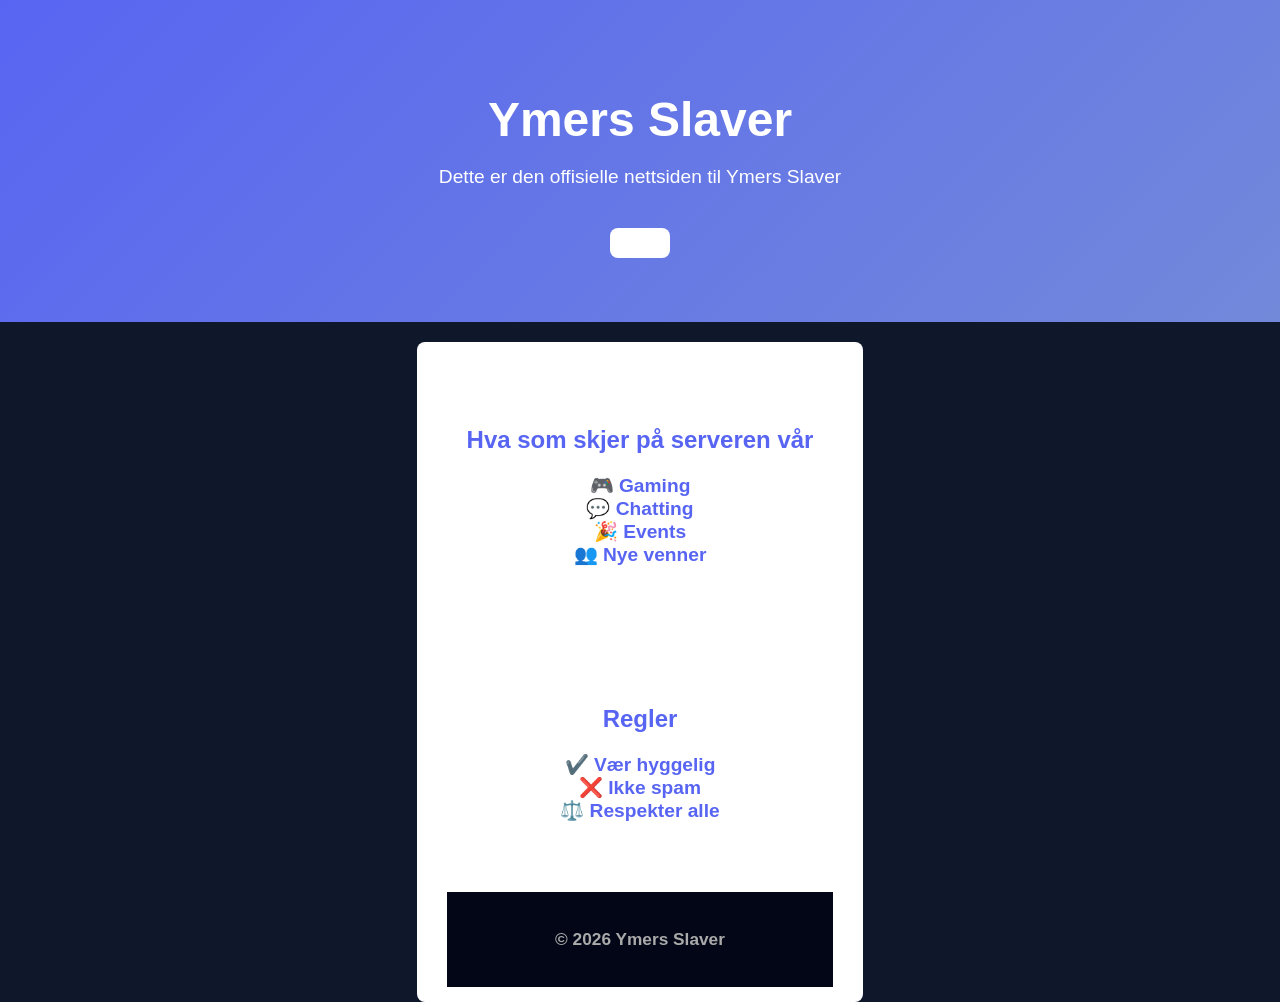
==== index.html @ 5092a2a8 "index.html" ====
<!DOCTYPE html>
<html lang="no">
<head>
  <meta charset="UTF-8">
  <title>Ymers Slaver</title>
  <style>
    body {
      margin: 0;
      font-family: Arial, sans-serif;
      background: #0f172a;
      color: white;
      text-align: center;
    }

    header {
      padding: 60px 20px;
      background: linear-gradient(135deg, #5865F2, #7289da);
    }

    h1 {
      font-size: 3em;
      margin-bottom: 10px;
    }

    p {
      font-size: 1.2em;
    }

    .btn {
      display: inline-block;
      margin-top: 20px;
      padding: 15px 30px;
      background: #ffffff;
      color: #5865F2;
      text-decoration: none;
      font-weight: bold;
      border-radius: 8px;
      transition: 0.2s;
    }

    .btn:hover {
      background: #ddd;
    }

    section {
      padding: 50px 20px;
    }

    .box {
      max-width: 600px;
      margin: auto;
    }

    footer {
      padding: 20px;
      background: #020617;
      font-size: 0.9em;
      color: #aaa;
    }
  </style>
</head>
<body>

<header>
  <h1>Ymers Slaver</h1>
  <p>Dette er den offisielle nettsiden til Ymers Slaver</p>
  <a class="btn" href="https://discord.gg/6Qm7d9YYQu"Bli med nå</a>
</header>

<section>
  <div class="box">
    <h2>Hva som skjer på serveren vår</h2>
    <p>🎮 Gaming<br>💬 Chatting<br>🎉 Events<br>👥 Nye venner</p>
  </div>
</section>

<section>
  <div class="box">
    <h2>Regler</h2>
    <p>✔️ Vær hyggelig<br>❌ Ikke spam<br>⚖️ Respekter alle</p>
  </div>
</section>

<footer>
  <p>© 2026 Ymers Slaver</p>
</footer>

</body>
</html>
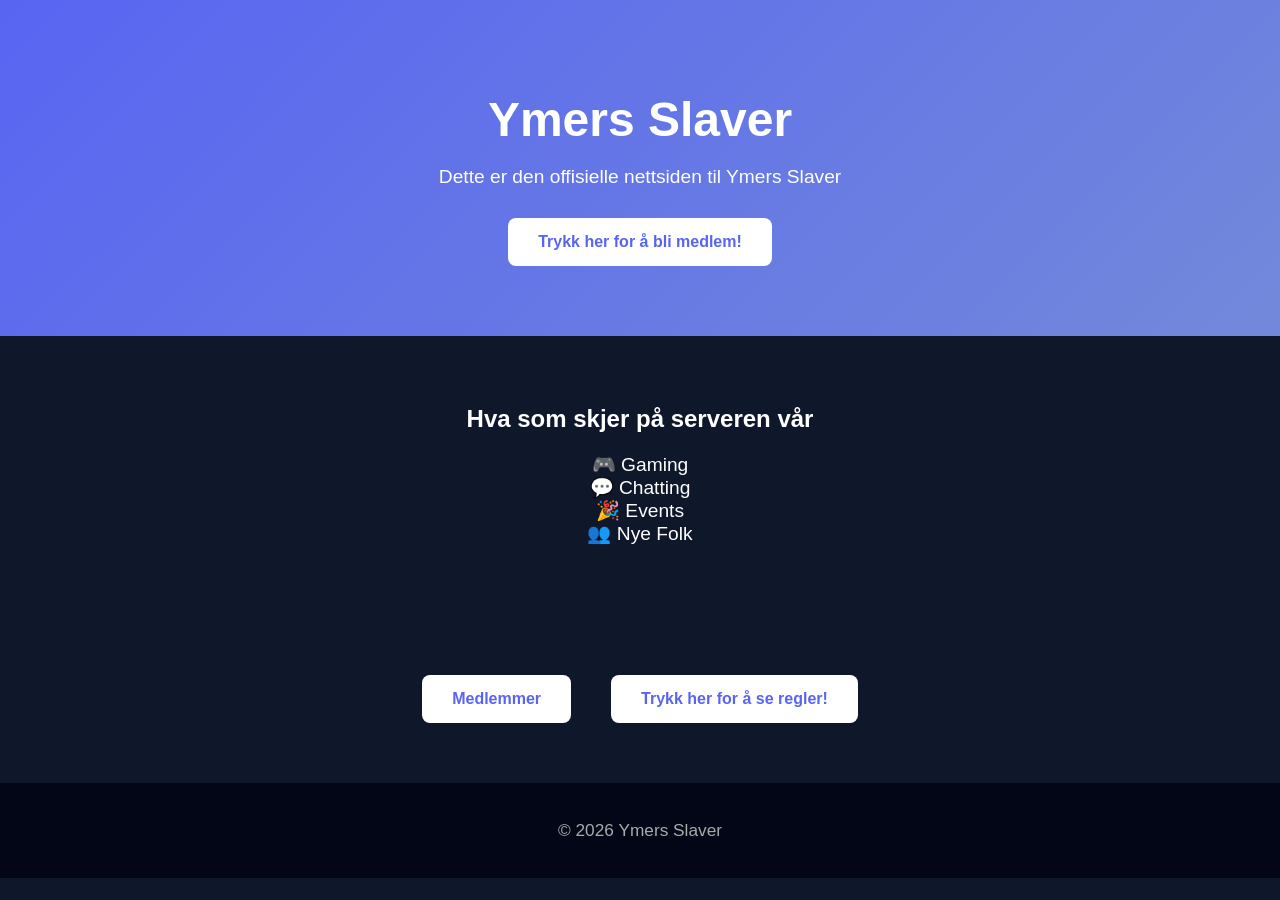
==== commit 8e953cfd: "index.html" ====
--- a/index.html
+++ b/index.html
@@ -28,7 +28,7 @@
 
     .btn {
       display: inline-block;
-      margin-top: 20px;
+      margin: 10px;
       padding: 15px 30px;
       background: #ffffff;
       color: #5865F2;
@@ -51,6 +51,13 @@
       margin: auto;
     }
 
+    .button-row {
+      display: flex;
+      justify-content: center;
+      gap: 20px;
+      flex-wrap: wrap;
+    }
+
     footer {
       padding: 20px;
       background: #020617;
@@ -64,20 +71,20 @@
 <header>
   <h1>Ymers Slaver</h1>
   <p>Dette er den offisielle nettsiden til Ymers Slaver</p>
-  <a class="btn" href="https://discord.gg/6Qm7d9YYQu"Bli med nå</a>
+  <a class="btn" href="https://discord.gg/6Qm7d9YYQu" target="_blank">Trykk her for å bli medlem!</a>
 </header>
 
 <section>
   <div class="box">
     <h2>Hva som skjer på serveren vår</h2>
-    <p>🎮 Gaming<br>💬 Chatting<br>🎉 Events<br>👥 Nye venner</p>
+    <p>🎮 Gaming<br>💬 Chatting<br>🎉 Events<br>👥 Nye Folk</p>
   </div>
 </section>
 
 <section>
-  <div class="box">
-    <h2>Regler</h2>
-    <p>✔️ Vær hyggelig<br>❌ Ikke spam<br>⚖️ Respekter alle</p>
+  <div class="box button-row">
+    <a class="btn" href="members.html">Medlemmer</a>
+    <a class="btn" href="rules.html">Trykk her for å se regler!</a>
   </div>
 </section>
 
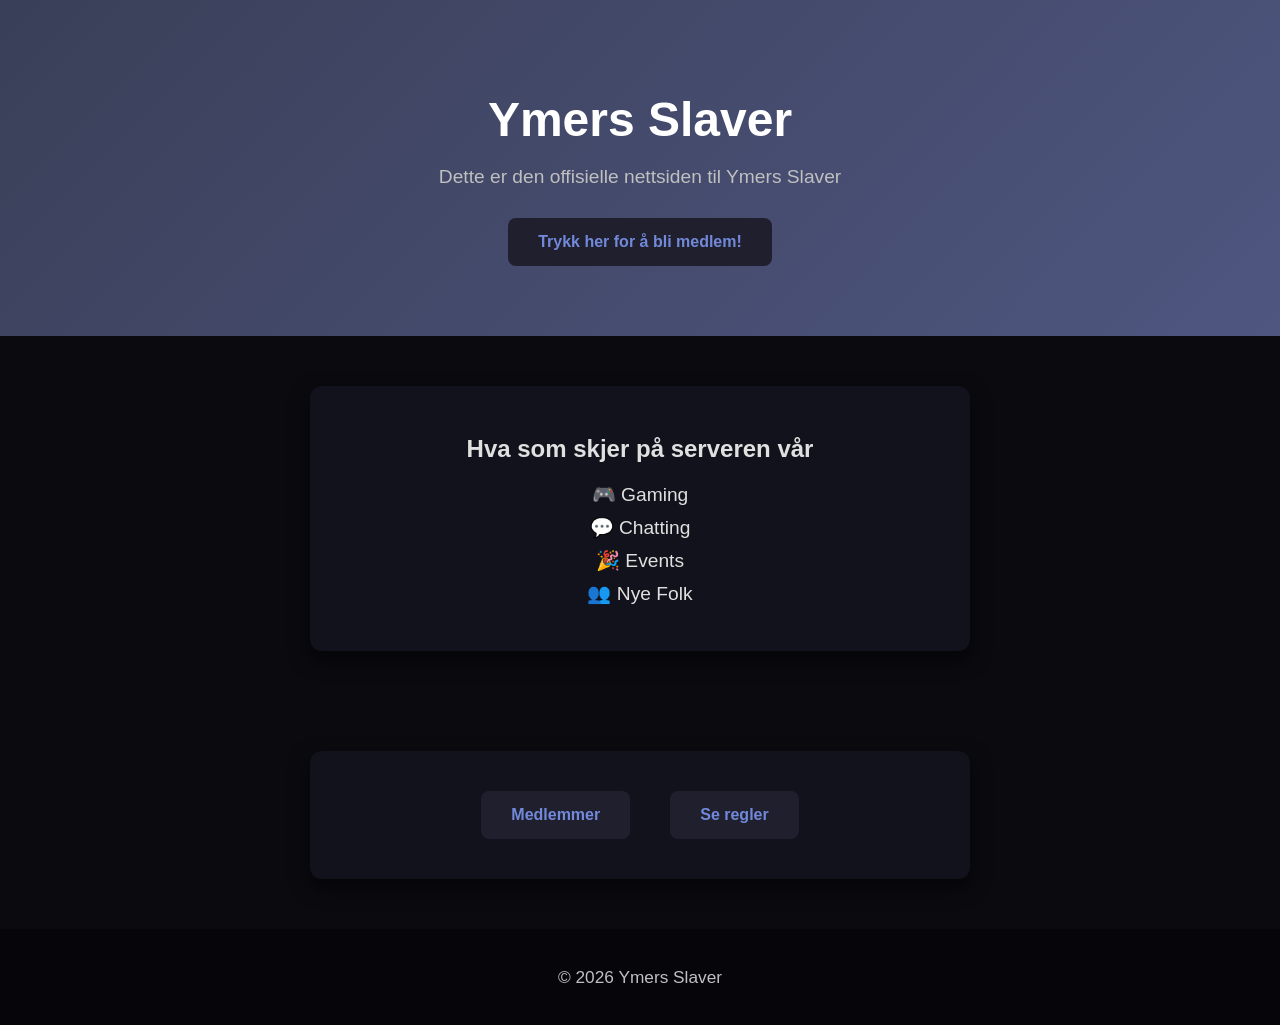
==== commit 76899c93: "index.html" ====
--- a/index.html
+++ b/index.html
@@ -2,36 +2,39 @@
 <html lang="no">
 <head>
   <meta charset="UTF-8">
+  <meta name="viewport" content="width=device-width, initial-scale=1.0">
   <title>Ymers Slaver</title>
   <style>
     body {
       margin: 0;
       font-family: Arial, sans-serif;
-      background: #0f172a;
-      color: white;
+      background: #0a0a0f; /* mørk bakgrunn */
+      color: #e0e0e0; /* lys grå tekst */
       text-align: center;
     }
 
     header {
       padding: 60px 20px;
-      background: linear-gradient(135deg, #5865F2, #7289da);
+      background: linear-gradient(135deg, #3a3f58, #4f5680); /* mørkere gradient */
     }
 
     h1 {
       font-size: 3em;
       margin-bottom: 10px;
+      color: #ffffff;
     }
 
     p {
       font-size: 1.2em;
+      color: #c0c0c0;
     }
 
     .btn {
       display: inline-block;
       margin: 10px;
       padding: 15px 30px;
-      background: #ffffff;
-      color: #5865F2;
+      background: #1f1f2e; /* mørkere knapp */
+      color: #7289da; /* aksentfarge */
       text-decoration: none;
       font-weight: bold;
       border-radius: 8px;
@@ -39,7 +42,9 @@
     }
 
     .btn:hover {
-      background: #ddd;
+      background: #2c2c40;
+      transform: translateY(-2px);
+      box-shadow: 0 4px 12px rgba(0,0,0,0.4);
     }
 
     section {
@@ -49,6 +54,10 @@
     .box {
       max-width: 600px;
       margin: auto;
+      background: #12121c; /* subtil boks bakgrunn */
+      padding: 30px;
+      border-radius: 12px;
+      box-shadow: 0 8px 20px rgba(0,0,0,0.5);
     }
 
     .button-row {
@@ -60,9 +69,31 @@
 
     footer {
       padding: 20px;
-      background: #020617;
+      background: #05050a;
       font-size: 0.9em;
-      color: #aaa;
+      color: #777;
+    }
+
+    ul {
+      list-style: none;
+      padding: 0;
+    }
+
+    li {
+      margin: 10px 0;
+      font-size: 1.2em;
+    }
+
+    @media (max-width: 600px) {
+      h1 {
+        font-size: 2em;
+      }
+      p {
+        font-size: 1em;
+      }
+      .btn {
+        padding: 12px 20px;
+      }
     }
   </style>
 </head>
@@ -77,14 +108,19 @@
 <section>
   <div class="box">
     <h2>Hva som skjer på serveren vår</h2>
-    <p>🎮 Gaming<br>💬 Chatting<br>🎉 Events<br>👥 Nye Folk</p>
+    <ul>
+      <li>🎮 Gaming</li>
+      <li>💬 Chatting</li>
+      <li>🎉 Events</li>
+      <li>👥 Nye Folk</li>
+    </ul>
   </div>
 </section>
 
 <section>
   <div class="box button-row">
     <a class="btn" href="members.html">Medlemmer</a>
-    <a class="btn" href="rules.html">Trykk her for å se regler!</a>
+    <a class="btn" href="rules.html">Se regler</a>
   </div>
 </section>
 
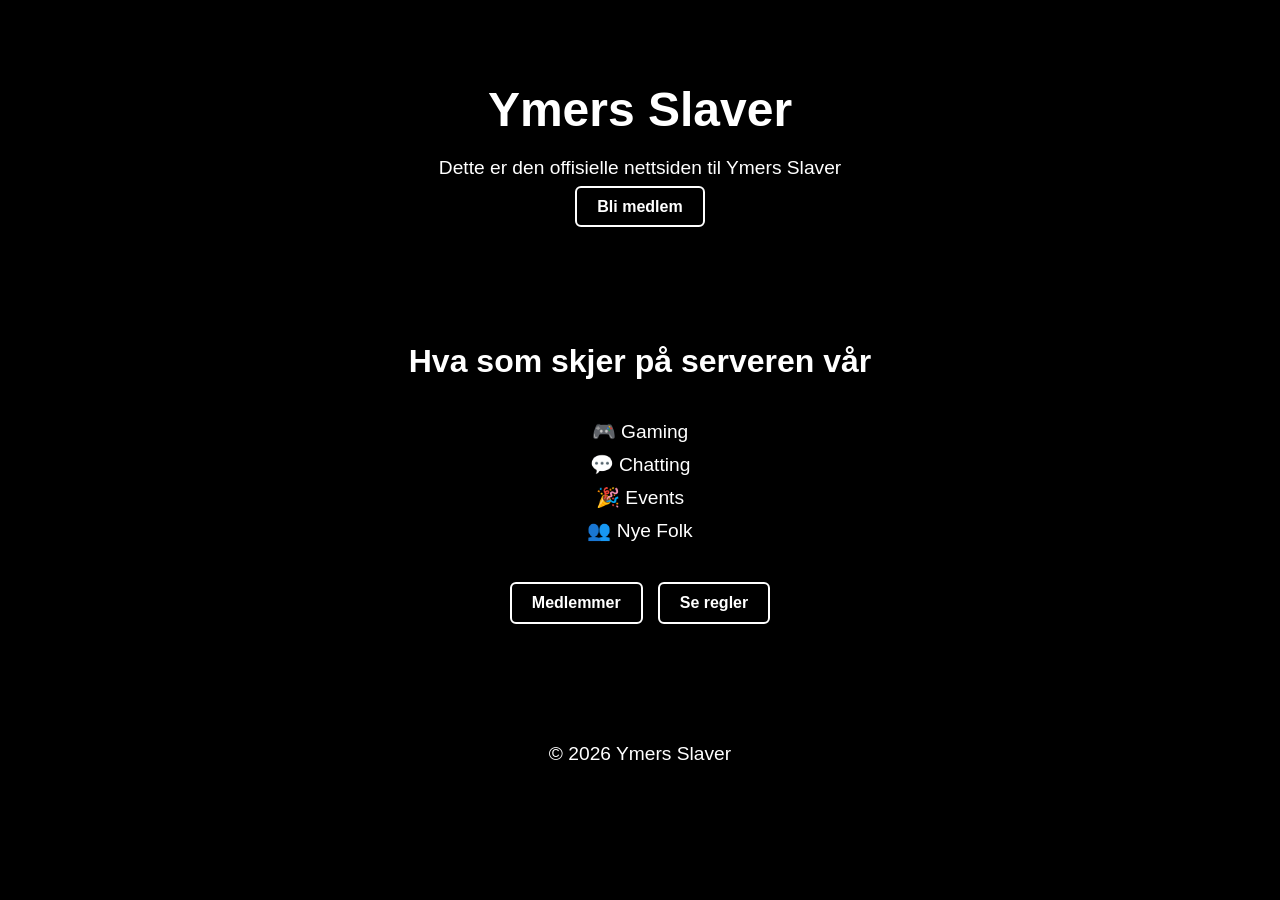
==== commit 1999c630: "index.html" ====
--- a/index.html
+++ b/index.html
@@ -8,91 +8,77 @@
     body {
       margin: 0;
       font-family: Arial, sans-serif;
-      background: #0a0a0f; /* mørk bakgrunn */
-      color: #e0e0e0; /* lys grå tekst */
+      background: #000000; /* helt svart */
+      color: #ffffff;       /* lys tekst */
       text-align: center;
     }
 
-    header {
-      padding: 60px 20px;
-      background: linear-gradient(135deg, #3a3f58, #4f5680); /* mørkere gradient */
+    header, section, footer {
+      background: #000000;  /* alt svart */
+      padding: 50px 20px;
     }
 
     h1 {
       font-size: 3em;
-      margin-bottom: 10px;
-      color: #ffffff;
+      margin-bottom: 20px; /* litt større mellomrom */
     }
 
-    p {
-      font-size: 1.2em;
-      color: #c0c0c0;
+    h2 {
+      font-size: 2em;
+      margin-bottom: 40px; /* mer avstand under overskriften */
     }
 
-    .btn {
-      display: inline-block;
-      margin: 10px;
-      padding: 15px 30px;
-      background: #1f1f2e; /* mørkere knapp */
-      color: #7289da; /* aksentfarge */
+    p, li, a {
+      font-size: 1.2em;
+      color: #ffffff;  /* lys tekst */
       text-decoration: none;
-      font-weight: bold;
-      border-radius: 8px;
-      transition: 0.2s;
     }
 
-    .btn:hover {
-      background: #2c2c40;
-      transform: translateY(-2px);
-      box-shadow: 0 4px 12px rgba(0,0,0,0.4);
+    ul {
+      list-style: none;
+      padding: 0;
+      margin-bottom: 40px; /* mer avstand under listen */
     }
 
-    section {
-      padding: 50px 20px;
-    }
-
-    .box {
-      max-width: 600px;
-      margin: auto;
-      background: #12121c; /* subtil boks bakgrunn */
-      padding: 30px;
-      border-radius: 12px;
-      box-shadow: 0 8px 20px rgba(0,0,0,0.5);
+    li {
+      margin: 10px 0;
     }
 
     .button-row {
       display: flex;
       justify-content: center;
-      gap: 20px;
+      gap: 15px; /* litt mindre mellom knappene */
       flex-wrap: wrap;
+      margin-top: 20px; /* flytt knappene litt ned */
     }
 
-    footer {
-      padding: 20px;
-      background: #05050a;
-      font-size: 0.9em;
-      color: #777;
+    a.btn {
+      padding: 10px 20px; /* mindre knapper */
+      border: 2px solid #ffffff; /* enkel hvit ramme */
+      border-radius: 6px;
+      font-weight: bold;
+      transition: 0.2s;
+      color: #ffffff;
+      font-size: 1em; /* litt mindre tekst i knappene */
     }
 
-    ul {
-      list-style: none;
-      padding: 0;
-    }
-
-    li {
-      margin: 10px 0;
-      font-size: 1.2em;
+    a.btn:hover {
+      background: #ffffff;
+      color: #000000;
     }
 
     @media (max-width: 600px) {
       h1 {
         font-size: 2em;
       }
-      p {
+      h2 {
+        font-size: 1.5em;
+      }
+      p, li, a.btn {
         font-size: 1em;
       }
-      .btn {
-        padding: 12px 20px;
+      a.btn {
+        padding: 8px 16px;
       }
     }
   </style>
@@ -102,23 +88,18 @@
 <header>
   <h1>Ymers Slaver</h1>
   <p>Dette er den offisielle nettsiden til Ymers Slaver</p>
-  <a class="btn" href="https://discord.gg/6Qm7d9YYQu" target="_blank">Trykk her for å bli medlem!</a>
+  <a class="btn" href="https://discord.gg/6Qm7d9YYQu" target="_blank">Bli medlem</a>
 </header>
 
 <section>
-  <div class="box">
-    <h2>Hva som skjer på serveren vår</h2>
-    <ul>
-      <li>🎮 Gaming</li>
-      <li>💬 Chatting</li>
-      <li>🎉 Events</li>
-      <li>👥 Nye Folk</li>
-    </ul>
-  </div>
-</section>
-
-<section>
-  <div class="box button-row">
+  <h2>Hva som skjer på serveren vår</h2>
+  <ul>
+    <li>🎮 Gaming</li>
+    <li>💬 Chatting</li>
+    <li>🎉 Events</li>
+    <li>👥 Nye Folk</li>
+  </ul>
+  <div class="button-row">
     <a class="btn" href="members.html">Medlemmer</a>
     <a class="btn" href="rules.html">Se regler</a>
   </div>
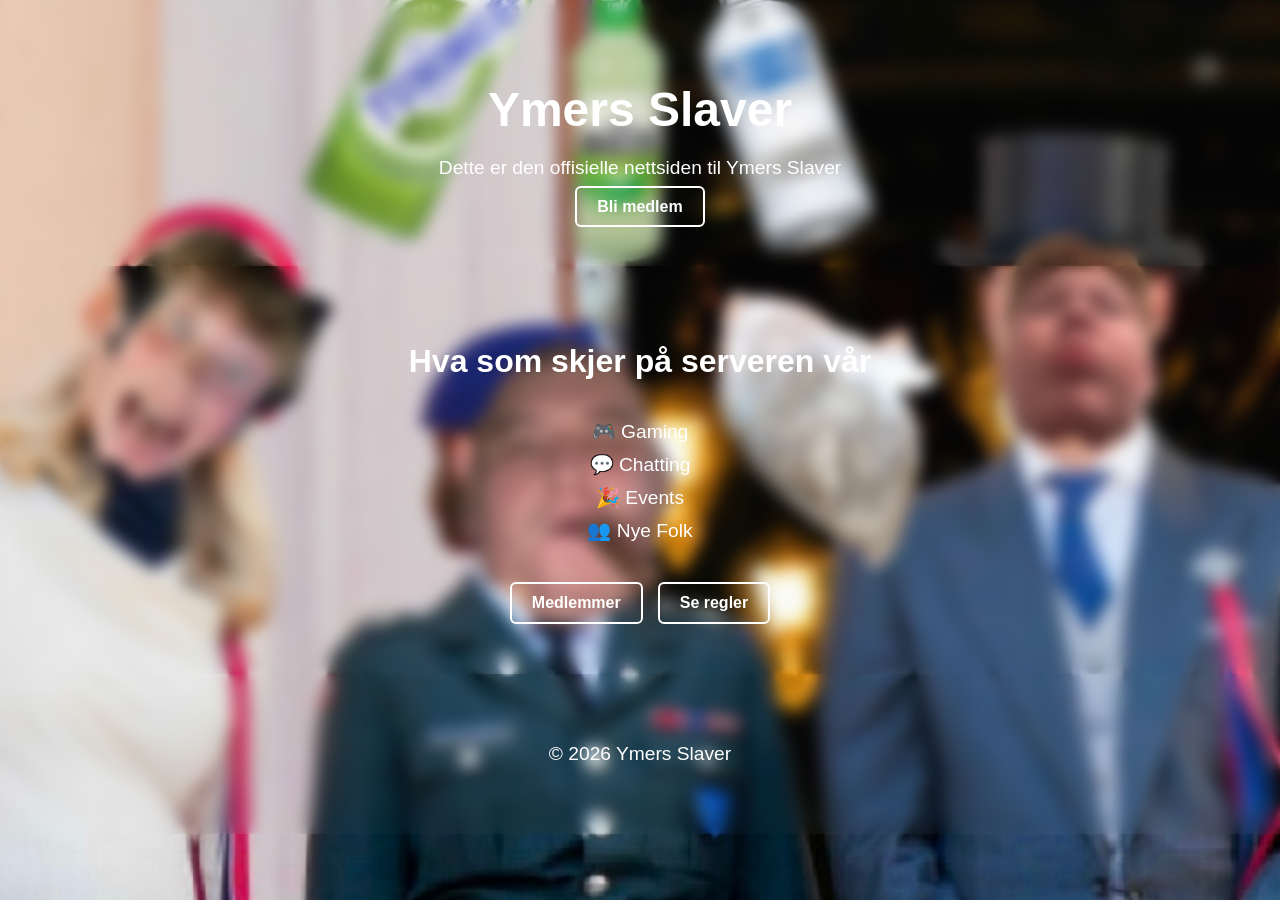
==== commit 1fa4f944: "index.html" ====
--- a/index.html
+++ b/index.html
@@ -4,40 +4,43 @@
   <meta charset="UTF-8">
   <meta name="viewport" content="width=device-width, initial-scale=1.0">
   <title>Ymers Slaver</title>
+
   <style>
     body {
       margin: 0;
       font-family: Arial, sans-serif;
-      background: #000000; /* helt svart */
-      color: #ffffff;       /* lys tekst */
+      background: url("bg.jpg.JPG") no-repeat center center fixed;
+      background-size: cover;
+      color: #ffffff;
       text-align: center;
     }
 
-    header, section, footer {
-      background: #000000;  /* alt svart */
-      padding: 50px 20px;
-    }
-
+ header, section, footer {
+  background: rgba(255, 255, 255, 0.02); /* nesten usynlig */
+  backdrop-filter: blur(8px);
+  -webkit-backdrop-filter: blur(8px);
+  padding: 50px 20px;
+}
     h1 {
       font-size: 3em;
-      margin-bottom: 20px; /* litt større mellomrom */
+      margin-bottom: 20px;
     }
 
     h2 {
       font-size: 2em;
-      margin-bottom: 40px; /* mer avstand under overskriften */
+      margin-bottom: 40px;
     }
 
     p, li, a {
       font-size: 1.2em;
-      color: #ffffff;  /* lys tekst */
+      color: #ffffff;
       text-decoration: none;
     }
 
     ul {
       list-style: none;
       padding: 0;
-      margin-bottom: 40px; /* mer avstand under listen */
+      margin-bottom: 40px;
     }
 
     li {
@@ -47,19 +50,19 @@
     .button-row {
       display: flex;
       justify-content: center;
-      gap: 15px; /* litt mindre mellom knappene */
+      gap: 15px;
       flex-wrap: wrap;
-      margin-top: 20px; /* flytt knappene litt ned */
+      margin-top: 20px;
     }
 
     a.btn {
-      padding: 10px 20px; /* mindre knapper */
-      border: 2px solid #ffffff; /* enkel hvit ramme */
+      padding: 10px 20px;
+      border: 2px solid #ffffff;
       border-radius: 6px;
       font-weight: bold;
       transition: 0.2s;
       color: #ffffff;
-      font-size: 1em; /* litt mindre tekst i knappene */
+      font-size: 1em;
     }
 
     a.btn:hover {
@@ -68,18 +71,10 @@
     }
 
     @media (max-width: 600px) {
-      h1 {
-        font-size: 2em;
-      }
-      h2 {
-        font-size: 1.5em;
-      }
-      p, li, a.btn {
-        font-size: 1em;
-      }
-      a.btn {
-        padding: 8px 16px;
-      }
+      h1 { font-size: 2em; }
+      h2 { font-size: 1.5em; }
+      p, li, a.btn { font-size: 1em; }
+      a.btn { padding: 8px 16px; }
     }
   </style>
 </head>
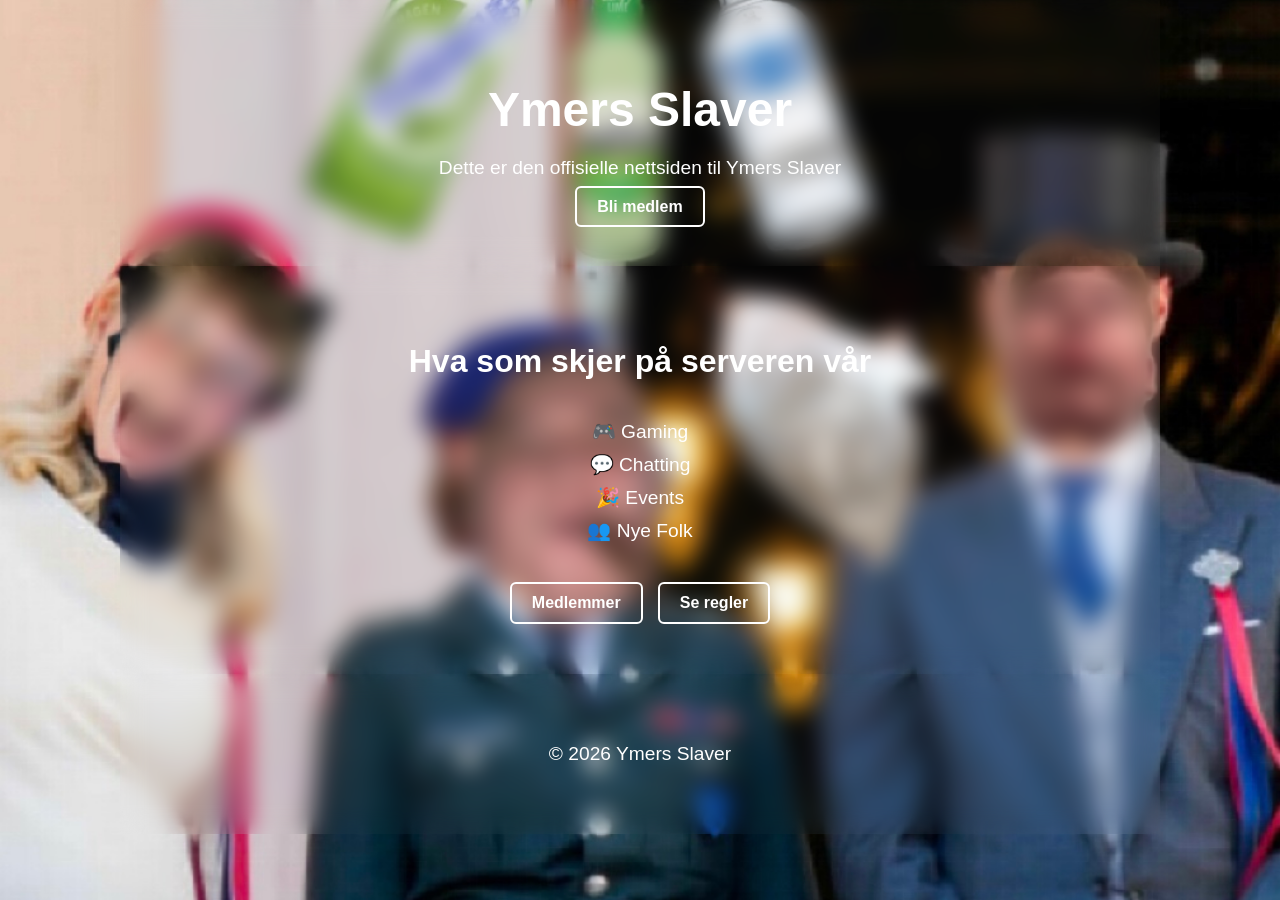
==== commit 67e7eec5: "index.html" ====
--- a/index.html
+++ b/index.html
@@ -6,6 +6,7 @@
   <title>Ymers Slaver</title>
 
   <style>
+    /* Fullskjerm bakgrunn med fixed bilde */
     body {
       margin: 0;
       font-family: Arial, sans-serif;
@@ -15,12 +16,16 @@
       text-align: center;
     }
 
- header, section, footer {
-  background: rgba(255, 255, 255, 0.02); /* nesten usynlig */
-  backdrop-filter: blur(8px);
-  -webkit-backdrop-filter: blur(8px);
-  padding: 50px 20px;
-}
+    /* Header, section og footer med kantfri blur */
+    header, section, footer {
+      background: rgba(255, 255, 255, 0.02); /* nesten usynlig hvit */
+      backdrop-filter: blur(12px); /* sterkere blur */
+      -webkit-backdrop-filter: blur(12px);
+      padding: 50px 20px;
+      margin: 0 auto;
+      max-width: 1000px; /* kan justeres etter behov */
+    }
+
     h1 {
       font-size: 3em;
       margin-bottom: 20px;
@@ -70,6 +75,7 @@
       color: #000000;
     }
 
+    /* Responsivt for mobil */
     @media (max-width: 600px) {
       h1 { font-size: 2em; }
       h2 { font-size: 1.5em; }
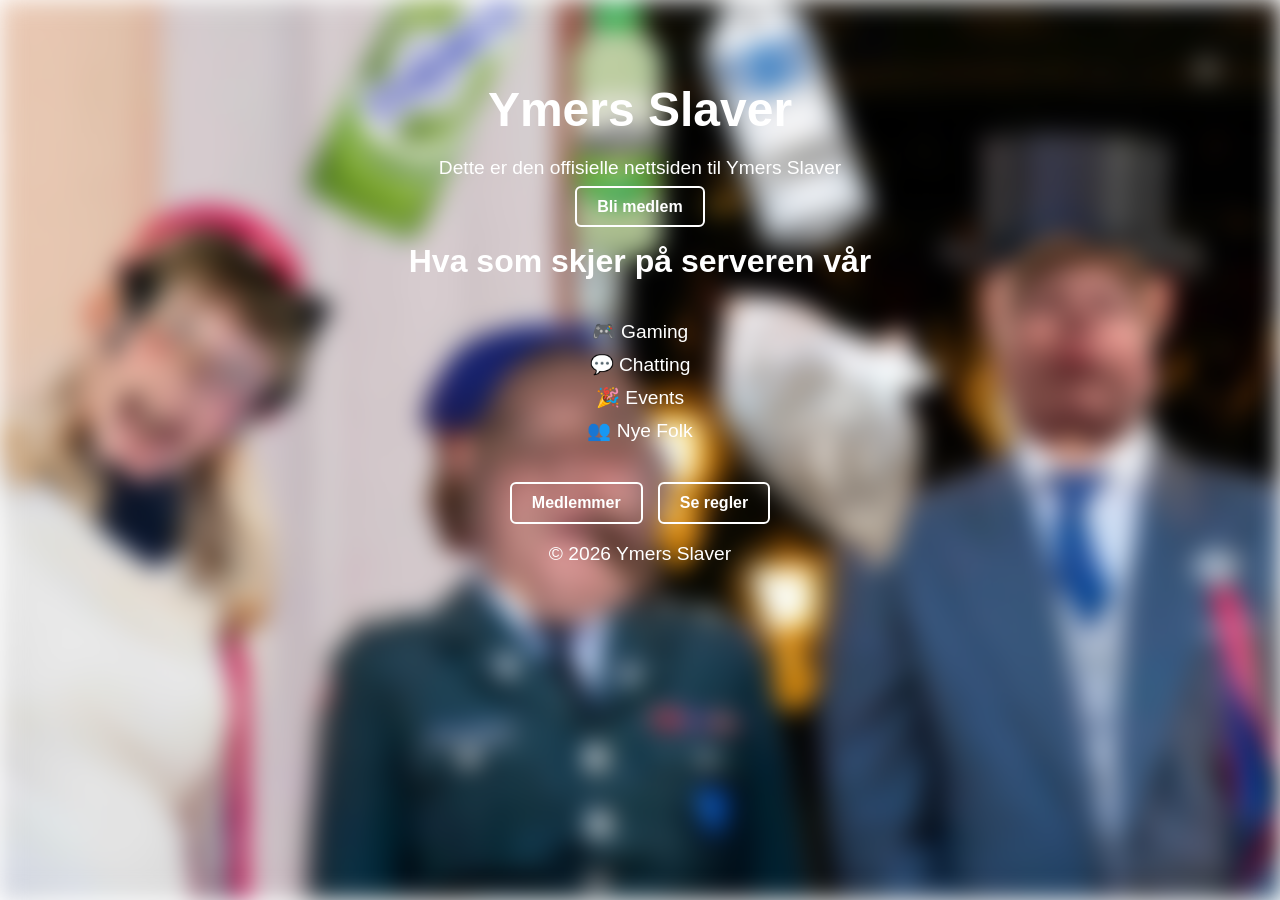
==== commit 0894cee3: "index.html" ====
--- a/index.html
+++ b/index.html
@@ -6,24 +6,37 @@
   <title>Ymers Slaver</title>
 
   <style>
-    /* Fullskjerm bakgrunn med fixed bilde */
+    /* Fullskjerm bakgrunn */
     body {
       margin: 0;
       font-family: Arial, sans-serif;
+      color: #ffffff;
+      text-align: center;
+      position: relative;
+      height: 100vh;
+      overflow: hidden;
+    }
+
+    /* Blur overlay som dekker hele bakgrunnen */
+    .bg-blur {
+      position: fixed;
+      top: 0;
+      left: 0;
+      width: 100%;
+      height: 100%;
       background: url("bg.jpg.JPG") no-repeat center center fixed;
       background-size: cover;
-      color: #ffffff;
-      text-align: center;
+      filter: blur(12px); /* juster blurstyrken her */
+      z-index: -1; /* ligger bak alt innhold */
     }
 
-    /* Header, section og footer med kantfri blur */
-    header, section, footer {
-      background: rgba(255, 255, 255, 0.02); /* nesten usynlig hvit */
-      backdrop-filter: blur(12px); /* sterkere blur */
-      -webkit-backdrop-filter: blur(12px);
+    /* Innhold som er skarpt */
+    .content {
+      position: relative;
+      z-index: 1; /* ligger over blur */
       padding: 50px 20px;
+      max-width: 1000px;
       margin: 0 auto;
-      max-width: 1000px; /* kan justeres etter behov */
     }
 
     h1 {
@@ -75,7 +88,7 @@
       color: #000000;
     }
 
-    /* Responsivt for mobil */
+    /* Responsivt */
     @media (max-width: 600px) {
       h1 { font-size: 2em; }
       h2 { font-size: 1.5em; }
@@ -86,29 +99,35 @@
 </head>
 <body>
 
-<header>
-  <h1>Ymers Slaver</h1>
-  <p>Dette er den offisielle nettsiden til Ymers Slaver</p>
-  <a class="btn" href="https://discord.gg/6Qm7d9YYQu" target="_blank">Bli medlem</a>
-</header>
+<!-- Blur-bakgrunn -->
+<div class="bg-blur"></div>
 
-<section>
-  <h2>Hva som skjer på serveren vår</h2>
-  <ul>
-    <li>🎮 Gaming</li>
-    <li>💬 Chatting</li>
-    <li>🎉 Events</li>
-    <li>👥 Nye Folk</li>
-  </ul>
-  <div class="button-row">
-    <a class="btn" href="members.html">Medlemmer</a>
-    <a class="btn" href="rules.html">Se regler</a>
-  </div>
-</section>
+<!-- Innhold som ligger over blur -->
+<div class="content">
+  <header>
+    <h1>Ymers Slaver</h1>
+    <p>Dette er den offisielle nettsiden til Ymers Slaver</p>
+    <a class="btn" href="https://discord.gg/6Qm7d9YYQu" target="_blank">Bli medlem</a>
+  </header>
 
-<footer>
-  <p>© 2026 Ymers Slaver</p>
-</footer>
+  <section>
+    <h2>Hva som skjer på serveren vår</h2>
+    <ul>
+      <li>🎮 Gaming</li>
+      <li>💬 Chatting</li>
+      <li>🎉 Events</li>
+      <li>👥 Nye Folk</li>
+    </ul>
+    <div class="button-row">
+      <a class="btn" href="members.html">Medlemmer</a>
+      <a class="btn" href="rules.html">Se regler</a>
+    </div>
+  </section>
+
+  <footer>
+    <p>© 2026 Ymers Slaver</p>
+  </footer>
+</div>
 
 </body>
 </html>
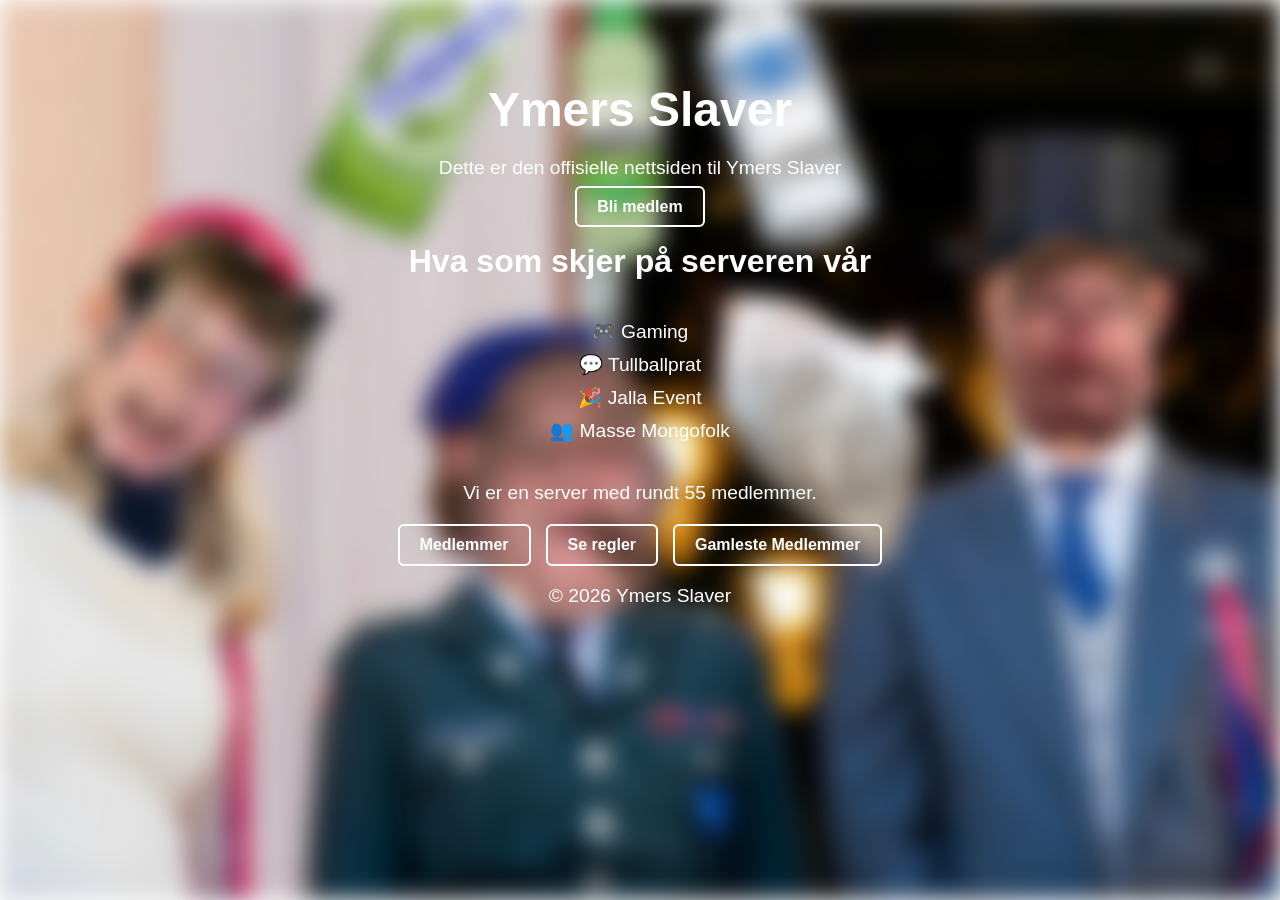
==== commit 0ba87e54: "index.html" ====
--- a/index.html
+++ b/index.html
@@ -1,108 +1,108 @@
 <!DOCTYPE html>
 <html lang="no">
 <head>
-  <meta charset="UTF-8">
-  <meta name="viewport" content="width=device-width, initial-scale=1.0">
-  <title>Ymers Slaver</title>
+<meta charset="UTF-8">
+<meta name="viewport" content="width=device-width, initial-scale=1.0">
+<title>Ymers Slaver</title>
 
-  <style>
-    /* Fullskjerm bakgrunn */
-    body {
-      margin: 0;
-      font-family: Arial, sans-serif;
-      color: #ffffff;
-      text-align: center;
-      position: relative;
-      height: 100vh;
-      overflow: hidden;
-    }
+<style>
+  /* Fullskjerm bakgrunn */
+  body {
+    margin: 0;
+    font-family: Arial, sans-serif;
+    color: #ffffff;
+    text-align: center;
+    position: relative;
+    height: 100vh;
+    overflow: hidden;
+  }
 
-    /* Blur overlay som dekker hele bakgrunnen */
-    .bg-blur {
-      position: fixed;
-      top: 0;
-      left: 0;
-      width: 100%;
-      height: 100%;
-      background: url("bg.jpg.JPG") no-repeat center center fixed;
-      background-size: cover;
-      filter: blur(12px); /* juster blurstyrken her */
-      z-index: -1; /* ligger bak alt innhold */
-    }
+  /* Blur overlay som dekker hele bakgrunnen */
+  .bg-blur {
+    position: fixed;
+    top: 0;
+    left: 0;
+    width: 100%;
+    height: 100%;
+    background: url("bg.jpg.JPG") no-repeat center center fixed;
+    background-size: cover;
+    filter: blur(12px); /* juster blurstyrken her */
+    z-index: -1; /* ligger bak alt innhold */
+  }
 
-    /* Innhold som er skarpt */
-    .content {
-      position: relative;
-      z-index: 1; /* ligger over blur */
-      padding: 50px 20px;
-      max-width: 1000px;
-      margin: 0 auto;
-    }
+  /* Innhold som er skarpt */
+  .content {
+    position: relative;
+    z-index: 1;
+    padding: 50px 20px;
+    max-width: 1000px;
+    margin: 0 auto;
+  }
 
-    h1 {
-      font-size: 3em;
-      margin-bottom: 20px;
-    }
+  h1 {
+    font-size: 3em;
+    margin-bottom: 20px;
+  }
 
-    h2 {
-      font-size: 2em;
-      margin-bottom: 40px;
-    }
+  h2 {
+    font-size: 2em;
+    margin-bottom: 40px;
+  }
 
-    p, li, a {
-      font-size: 1.2em;
-      color: #ffffff;
-      text-decoration: none;
-    }
+  p, li, a {
+    font-size: 1.2em;
+    color: #ffffff;
+    text-decoration: none;
+  }
 
-    ul {
-      list-style: none;
-      padding: 0;
-      margin-bottom: 40px;
-    }
+  ul {
+    list-style: none;
+    padding: 0;
+    margin-bottom: 40px;
+  }
 
-    li {
-      margin: 10px 0;
-    }
+  li {
+    margin: 10px 0;
+  }
 
-    .button-row {
-      display: flex;
-      justify-content: center;
-      gap: 15px;
-      flex-wrap: wrap;
-      margin-top: 20px;
-    }
+  .button-row {
+    display: flex;
+    justify-content: center;
+    gap: 15px;
+    flex-wrap: wrap;
+    margin-top: 20px;
+  }
 
-    a.btn {
-      padding: 10px 20px;
-      border: 2px solid #ffffff;
-      border-radius: 6px;
-      font-weight: bold;
-      transition: 0.2s;
-      color: #ffffff;
-      font-size: 1em;
-    }
+  a.btn {
+    padding: 10px 20px;
+    border: 2px solid #ffffff;
+    border-radius: 6px;
+    font-weight: bold;
+    transition: 0.2s;
+    color: #ffffff;
+    font-size: 1em;
+  }
 
-    a.btn:hover {
-      background: #ffffff;
-      color: #000000;
-    }
+  a.btn:hover {
+    background: #ffffff;
+    color: #000000;
+  }
 
-    /* Responsivt */
-    @media (max-width: 600px) {
-      h1 { font-size: 2em; }
-      h2 { font-size: 1.5em; }
-      p, li, a.btn { font-size: 1em; }
-      a.btn { padding: 8px 16px; }
-    }
-  </style>
+  /* Responsivt */
+  @media (max-width: 600px) {
+    h1 { font-size: 2em; }
+    h2 { font-size: 1.5em; }
+    p, li, a.btn { font-size: 1em; }
+    a.btn { padding: 8px 16px; }
+  }
+</style>
 </head>
 <body>
 
 <!-- Blur-bakgrunn -->
 <div class="bg-blur"></div>
 
-<!-- Innhold som ligger over blur -->
+<!-- Innhold over blur -->
 <div class="content">
   <header>
     <h1>Ymers Slaver</h1>
@@ -110,19 +110,21 @@
     <a class="btn" href="https://discord.gg/6Qm7d9YYQu" target="_blank">Bli medlem</a>
   </header>
 
-  <section>
-    <h2>Hva som skjer på serveren vår</h2>
-    <ul>
-      <li>🎮 Gaming</li>
-      <li>💬 Chatting</li>
-      <li>🎉 Events</li>
-      <li>👥 Nye Folk</li>
-    </ul>
-    <div class="button-row">
-      <a class="btn" href="members.html">Medlemmer</a>
-      <a class="btn" href="rules.html">Se regler</a>
-    </div>
-  </section>
+ <section>
+  <h2>Hva som skjer på serveren vår</h2>
+  <ul>
+    <li>🎮 Gaming</li>
+    <li>💬 Tullballprat</li>
+    <li>🎉 Jalla Event</li>
+    <li>👥 Masse Mongofolk</li>
+  </ul>
+  <p>Vi er en server med rundt 55 medlemmer.</p>
+  <div class="button-row">
+    <a class="btn" href="members.html">Medlemmer</a>
+    <a class="btn" href="rules.html">Se regler</a>
+    <a class="btn" href="oldestmembers.html">Gamleste Medlemmer</a>
+  </div>
+</section>
 
   <footer>
     <p>© 2026 Ymers Slaver</p>
